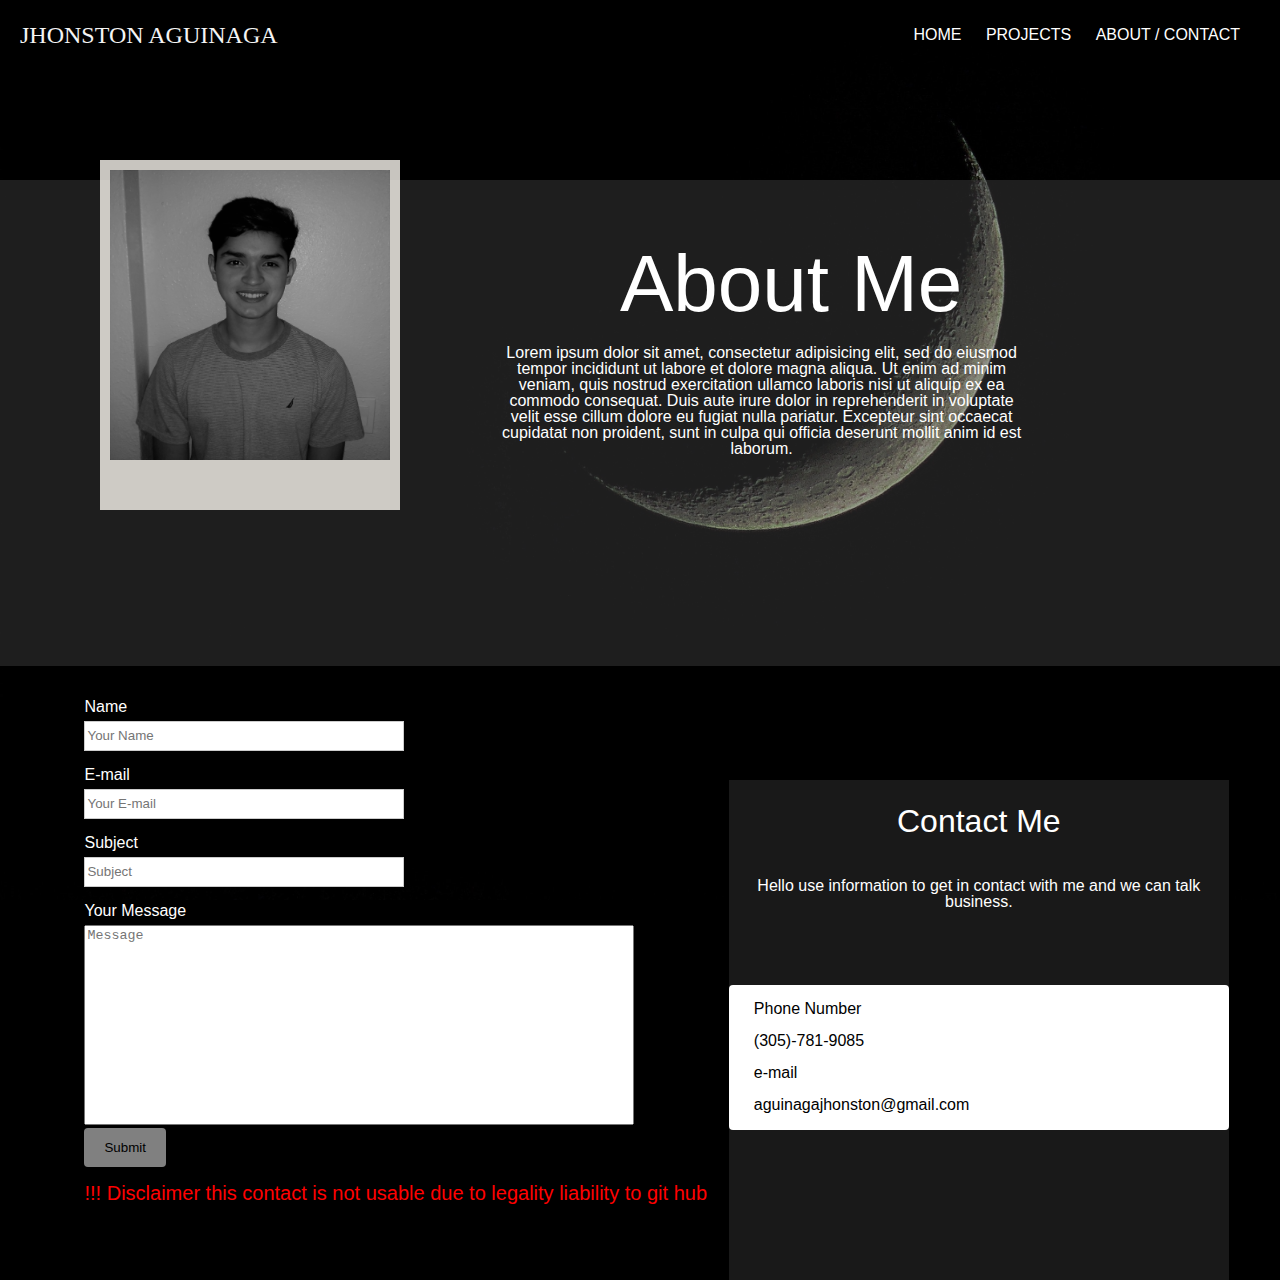
==== about_me.html @ 8b8416d1 "test" ====
<!DOCTYPE html>
<html>
<head>
	<meta charset="UTF-8">
	<meta name="viewport" content="width=device-width, initial-scale=1.0">
	<title>Jhonston Webpage</title>
	<link href="styles/main.css" rel="stylesheet" type="text/css">
	<link rel="shortcut icon" type="image/png" href="images/favi.png">
	<link rel="stylesheet" href="https://use.fontawesome.com/releases/v5.5.0/css/all.css" integrity="sha384-B4dIYHKNBt8Bc12p+WXckhzcICo0wtJAoU8YZTY5qE0Id1GSseTk6S+L3BlXeVIU" crossorigin="anonymous">
</head>
<body>
	<div class="backimg3">
		<!-- This is the Navbar -->
		<!-- <img class="bgi" src="images/astrology.jpg"> -->
			<div class="navbar">
				<label for="toggle">&#9776;</label>
				<input type="checkbox" id="toggle"/>
				<div class="navLinks">
					<a href="index.html"><p class="nametitle">JHONSTON AGUINAGA</p></a>
					<a href="index.html">HOME</a>
					<a href="secondpageremake.html">PROJECTS</a>
					<a href="about_me.html">ABOUT / CONTACT</a>
				</div>
			</div>
	<!-- This is the body -->
		<img  class="polaroidimg" src="images/headShotVanilla.jpg" alt="Avatar">
		<div class="aboutmebox">
			<h1 class="aboutmesize">About Me</h1>
			<br>
			<p class="aboutme">Lorem ipsum dolor sit amet, consectetur adipisicing elit, sed do eiusmod
			tempor incididunt ut labore et dolore magna aliqua. Ut enim ad minim veniam,
			quis nostrud exercitation ullamco laboris nisi ut aliquip ex ea commodo
			consequat. Duis aute irure dolor in reprehenderit in voluptate velit esse
			cillum dolore eu fugiat nulla pariatur. Excepteur sint occaecat cupidatat non
			proident, sunt in culpa qui officia deserunt mollit anim id est laborum. </p>
		</div>
		<div class="contactbox">
			<form action="">
				<lable>Name </lable>
				<br>
				<input class="contactalign" type="text" placeholder="Your Name">
				<br>
				<lable>E-mail</lable>
				<br>
				<input class="contactalign" type="text" placeholder="Your E-mail">
				<br>
				<lable>Subject</lable>
				<br>
				<input class="contactalign" type="text" placeholder="Subject">
				<br>
				<lable style="border-bottom: 100px">Your Message</lable>
				<br>
				<textarea class="contactalign, e-maillength" placeholder="Message" style="height:200px "></textarea>
				<br>
				<input class="subbutton" type="submit" name="submit">
			</form>
			<br>
			<p style="color: red; font-size: 20px; background-color: black; width: 635px;">!!! Disclaimer this contact is not usable due to legality liability to git hub</p>
		</div>
		<div>
			<div class="contactinfo">
				<h1 class="contactme">Contact Me</h1>
				<br>
				<P class="contactp">Hello use information to get in contact with me and we can talk business.</P>
				<ul class="moveul">
					<br>
					<li>Phone Number</li>
					<br>
					<li>(305)-781-9085</li>
					<br>
					<li>e-mail</li>
					<br>
					<li>aguinagajhonston@gmail.com</li>
				</ul>
				<br>
				<a href="https://github.com/JhonstonAguinaga" target="_blank"><i class="fab fa-github-square"></i></a>
				<a href="https://www.linkedin.com/feed/" target="_blank"><i class="fab fa-linkedin"></i></a>
			</div>
		</div>
	</div>
</body>
</html>
---- styles/main.css ----
/* http://meyerweb.com/eric/tools/css/reset/ 
   v2.0 | 20110126
   License: none (public domain)
*/

html, body, div, span, applet, object, iframe,
h1, h2, h3, h4, h5, h6, p, blockquote, pre,
a, abbr, acronym, address, big, cite, code,
del, dfn, em, img, ins, kbd, q, s, samp,
small, strike, strong, sub, sup, tt, var,
b, u, i, center,
dl, dt, dd, ol, ul, li,
fieldset, form, label, legend,
table, caption, tbody, tfoot, thead, tr, th, td,
article, aside, canvas, details, embed, 
figure, figcaption, footer, header, hgroup, 
menu, nav, output, ruby, section, summary,
time, mark, audio, video {
	margin: 0;
	padding: 0;
	border: 0;
	font-size: 100%;
	font: inherit;
	vertical-align: baseline;
}
/* HTML5 display-role reset for older browsers */
article, aside, details, figcaption, figure, 
footer, header, hgroup, menu, nav, section {
	display: block;
}
body {
	line-height: 1;
}
ol, ul {
	list-style: none;
}
blockquote, q {
	quotes: none;
}
blockquote:before, blockquote:after,
q:before, q:after {
	content: '';
	content: none;
}
table {
	border-spacing: 0;
	border-collapse: collapse;
}
/* this is my code */
* {
	box-sizing: border-box;
}
.row::after {
    content: "";
    clear: both;
    display: table;
}
[class*="col-"] {
    float: left;
}
/* space */
html, body {
	margin: 0;
	width: 100%;
	height: 100%;
	font-family: Arial, Helvetica, sans-serif;
}
body {
	background-color: black;
}
::-webkit-scrollbar { 
    display: none; 
}
/* Navbar */
.navbar {
  height: 70px;
	position: top;
	line-height: 70px;
	text-align: right;
	background-color: transparent;
  font-family: Helvetica Neue,Helvetica,Arial,sans-serif; 
}
.navLinks {
	margin: 0 30px 0 0;
}
.navLinks a {
	color: white;
	clear: right;
	margin: 0 10px;
	line-height: 70px;
	text-decoration: none;
}
.navLinks a:hover {
	border-bottom: 3px solid #f4f4f4;
}
.nametitle {
  float: left;
  color: #f4f4f4;
  font-size: 1.5em; 
  padding-left: 20px;
  font-family: Helvetica Neue;
}
label {
	width: 26px;
	float: right;
	display: none;
	font-size: 26px;
	line-height: 70px;
	margin: 0 40px 0 0;
}
#toggle {
	display: none;
}
/*background images*/
.bgi {
  margin: 0;  
  width: 100%;
  height: 100%;
  background-size: cover;
  background-position: center;
  background-repeat: no-repeat;
  background-image: url("../images/dark-grass.jpg");
}
.backimg2 {
  background-attachment: fixed;
  background-size: cover;
  background-image: url("../images/darksea.jpg");
}
/*cresent.jpg*/
.backimg3 {
  background-attachment: fixed;  
  background-size: cover;
  background-image: url("../images/cresentHalf.jpg");
}
/*--------------1 logo--------------*/
.logo {
  margin-top: 10%;
  max-width: 25%;
  position: center;
  margin-left: 38%;
}
/*-------3 about me page code-------*/
.polaroidimg {
  z-index: 1;
  position: relative;
  width: 300px;
  height: 350px;
  margin-top: 7%;
  rotate-left: 25%;
  margin-left: 100px;
  border: 10px solid rgb(250, 246, 239, .8);
  border-bottom: 50px solid rgb(250, 246, 239, .8);
}
.aboutmebox {
  z-index: 0;
  top: 20%;
  height: 54%;
  width: cover;
  color: white;
  float: right;
  position: relative;
  padding-top: 5%;
  padding-left: 39%;
  padding-right: 20%;  
  position: absolute;
  background-color: rgba(60, 60, 60, .5);
}
.aboutmesize {
  position: relative;
  font-size: 500%;
  padding-left: 23%;
}
/*#CDDBD2*/
.aboutme {
  margin-top: 5px;
  text-align: center;
}
.contactbox {
  margin-top: 125px;
  color: white;
  padding-left: 6.6%;
  padding-top: 5%;
}
.contactalign {
  width: 320px;
  height: 30px;
  border: 1px solid #ccc;
  box-sizing: border-box;
  margin-top: 6px;
  margin-bottom: 16px;
  resize: vertical;
}
.e-maillength {
  margin-top: 6px;
  width: 550px;
  resize: none;
}
.subbutton {
  background-color: gray;
  color: black;
  padding: 12px 20px;
  border: none;
  border-radius: 4px;
  cursor: pointer;
}
.contactinfo {
  background-color: rgba(25, 25, 25, 5);
  width: 500px;
  height: 500px;
  float: right;
  margin-top: -33%;
  margin-right: 4%;
  color: white;
}
.contactme {
  font-size: 2em;
  text-align: center;
  padding-top: 5%;
}
.contactp {
  padding-top: 5%;
  text-align: center;
}
.moveul {
  padding-left: 5%;
  background-color: white;
  border-radius: 4px;
  color: black;
  padding-bottom: 17px;
  margin-top: 15%;
}
.fab {
  font-size: 50px;
  margin-left: 135px;
  margin-top: 20px;
  color: white;
}
/*--------2 image Slide Box--------*/
* {
  box-sizing: border-box
}
.mySlides {
  display: none
}
.imgSlideSize {
  width: 100%;
  height: 50%;
}
img {
  vertical-align: middle;
}
.slidebox {
  margin: auto;
  max-width: 800px;
  position: relative;
}
.prev, .next {
  top: 50%;
  width: auto;
  color: white;
  padding: 16px;
  font-size: 18px;
  cursor: pointer;
  user-select: none;
  font-weight: bold;
  margin-top: -22px;
  position: absolute;
  position: absolute;
  transition: 0.6s ease;
  border-radius: 0 3px 3px 0;
}
.next {
  right: 0;
  border-radius: 3px 0 0 3px;
}
.prev:hover, .next:hover {
  background-color: rgba(0,0,0,0.8);
}
.text {
  bottom: 8px;
  width: 100%;
  color: #f2f2f2;
  font-size: 15px;
  padding: 8px 12px;
  position: absolute;
  text-align: center;
}
.fade {
  animation-name: fade;
  animation-duration: 1s;
  -webkit-animation-name: fade;
  -webkit-animation-duration: 1s;
}
@-webkit-keyframes fade {
  from {opacity: .4} 
  to {opacity: 1}
}
@keyframes fade {
  from {opacity: .4} 
  to {opacity: 1}
}
@media only screen and (max-width: 300px) {
  .prev, .next,.text {font-size: 11px}
}
.workcontainer {
  margin-left: auto;
  margin-right: auto;
  height: 100%;
  width: 75%;
  background-color: rgba(20, 20, 20, .8);
}
.smollimg{
  margin-top: 10%;
  height: 35%;
  width: 25%;
  margin-left: 10%;
}
.aboutme2 {
  position: relative;
  top: -130px;
  color: white;
  margin-left: 49%;
  margin-right: 10%;
}
/*------------Media for navbar------------*/
@media only screen and (max-width: 690px) {
    label {
        display: block;
        cursor: pointer;
    }
    .navbar{
    	background-color: #0B3C3C;
    }
    .navLinks {
        width: 100%;
        display: none;
        text-align: center;
    }
    .navLinks a {
    	margin: 0;
      display: block;
      background-color: black;
      border-bottom: 1px solid #EAEAEB;
    }
    .navLinks a:hover {
		background-color: #266565;
    }
    #toggle:checked + .navLinks {
      display: block;
    }
}
/*------------Media for 1920 monitor------------*/
@media only screen and (min-width: 1920px) {
  .polaroidimg {
    z-index: 1;
    position: relative;
    width: 350px;
    height: 400px;
    margin-top: 9%;
    rotate-left: 25%;
    margin-left: 150px;
    border: 10px solid rgb(250, 246, 239, .8);
    border-bottom: 50px solid rgb(250, 246, 239, .8);
  }
  .aboutmesize {
    padding-left: 27%;
    margin-top: 3%;
  }
  .contactinfo {
  position: relative;
  background-color: rgba(25, 25, 25, 5);
  width: 500px;
  height: 500px;
  float: right;
  margin-top: 5%;
  margin-right: 4%;
  color: white;
}
}
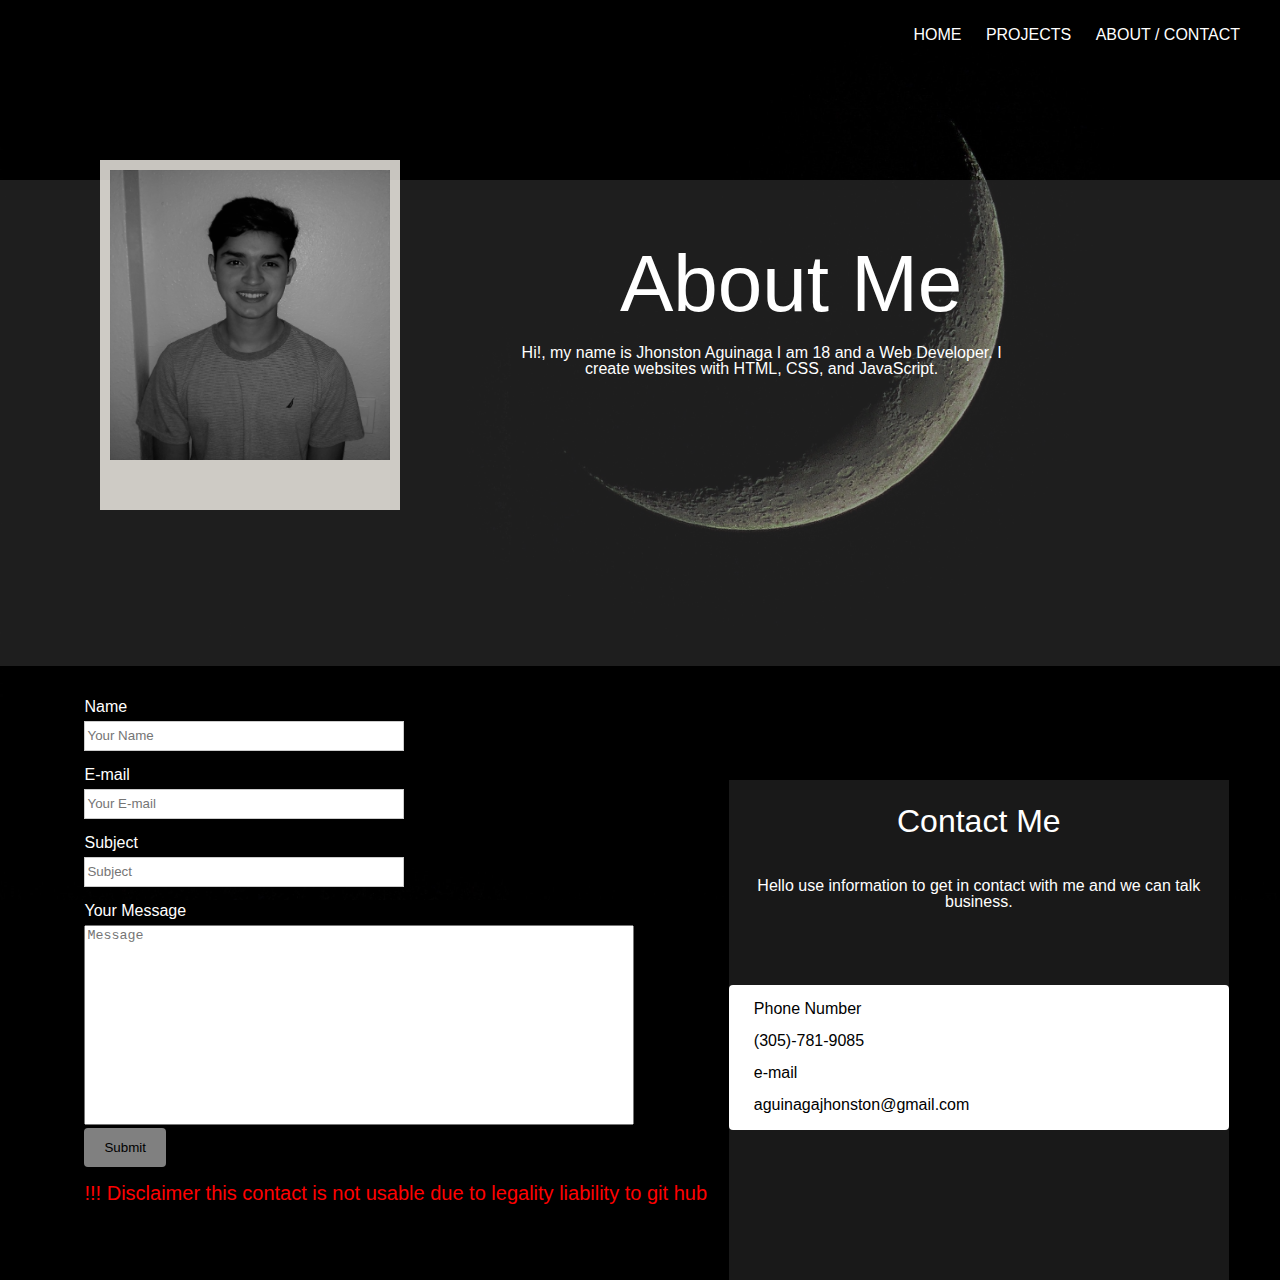
==== commit 2ecb488c: "test" ====
--- a/about_me.html
+++ b/about_me.html
@@ -16,7 +16,7 @@
 				<label for="toggle">&#9776;</label>
 				<input type="checkbox" id="toggle"/>
 				<div class="navLinks">
-					<a href="index.html"><p class="nametitle">JHONSTON AGUINAGA</p></a>
+					<!-- <a href="index.html"><p class="nametitle">JHONSTON AGUINAGA</p></a> -->
 					<a href="index.html">HOME</a>
 					<a href="secondpageremake.html">PROJECTS</a>
 					<a href="about_me.html">ABOUT / CONTACT</a>
@@ -27,12 +27,7 @@
 		<div class="aboutmebox">
 			<h1 class="aboutmesize">About Me</h1>
 			<br>
-			<p class="aboutme">Lorem ipsum dolor sit amet, consectetur adipisicing elit, sed do eiusmod
-			tempor incididunt ut labore et dolore magna aliqua. Ut enim ad minim veniam,
-			quis nostrud exercitation ullamco laboris nisi ut aliquip ex ea commodo
-			consequat. Duis aute irure dolor in reprehenderit in voluptate velit esse
-			cillum dolore eu fugiat nulla pariatur. Excepteur sint occaecat cupidatat non
-			proident, sunt in culpa qui officia deserunt mollit anim id est laborum. </p>
+			<p class="aboutme">Hi!, my name is Jhonston Aguinaga I am 18 and a Web Developer. I create websites with HTML, CSS, and JavaScript. </p>
 		</div>
 		<div class="contactbox">
 			<form action="">
--- a/styles/main.css
+++ b/styles/main.css
@@ -91,7 +91,7 @@
 	text-decoration: none;
 }
 .navLinks a:hover {
-	border-bottom: 3px solid #f4f4f4;
+	/*border-bottom: 3px solid #f4f4f4;*/
 }
 .nametitle {
   float: left;
@@ -138,6 +138,7 @@
   max-width: 25%;
   position: center;
   margin-left: 38%;
+  /*border: 3px solid red;*/
 }
 /*-------3 about me page code-------*/
 .polaroidimg {
@@ -325,16 +326,22 @@
 /*------------Media for navbar------------*/
 @media only screen and (max-width: 690px) {
     label {
-        display: block;
-        cursor: pointer;
+      display: block;
+      cursor: pointer;
+      color: white;
+      /*border: 3px solid red;*/
     }
     .navbar{
-    	background-color: #0B3C3C;
+      z-index: 3;
+    	background-color: rgba(16, 16, 16);
+      width: 100%;
+      position: relative;
     }
     .navLinks {
-        width: 100%;
-        display: none;
-        text-align: center;
+      width: 100%;
+      display: none;
+      text-align: center;
+      font-size: 20px;
     }
     .navLinks a {
     	margin: 0;
@@ -343,10 +350,18 @@
       border-bottom: 1px solid #EAEAEB;
     }
     .navLinks a:hover {
-		background-color: #266565;
+		  background-color: black;
     }
     #toggle:checked + .navLinks {
+      /*z-index: 2;*/
       display: block;
+    }
+    .logo {
+      z-index: 1;
+      margin-top: 48%;
+      max-width: 75%;
+      position: relative;
+      margin-left: 14%;
     }
 }
 /*------------Media for 1920 monitor------------*/
